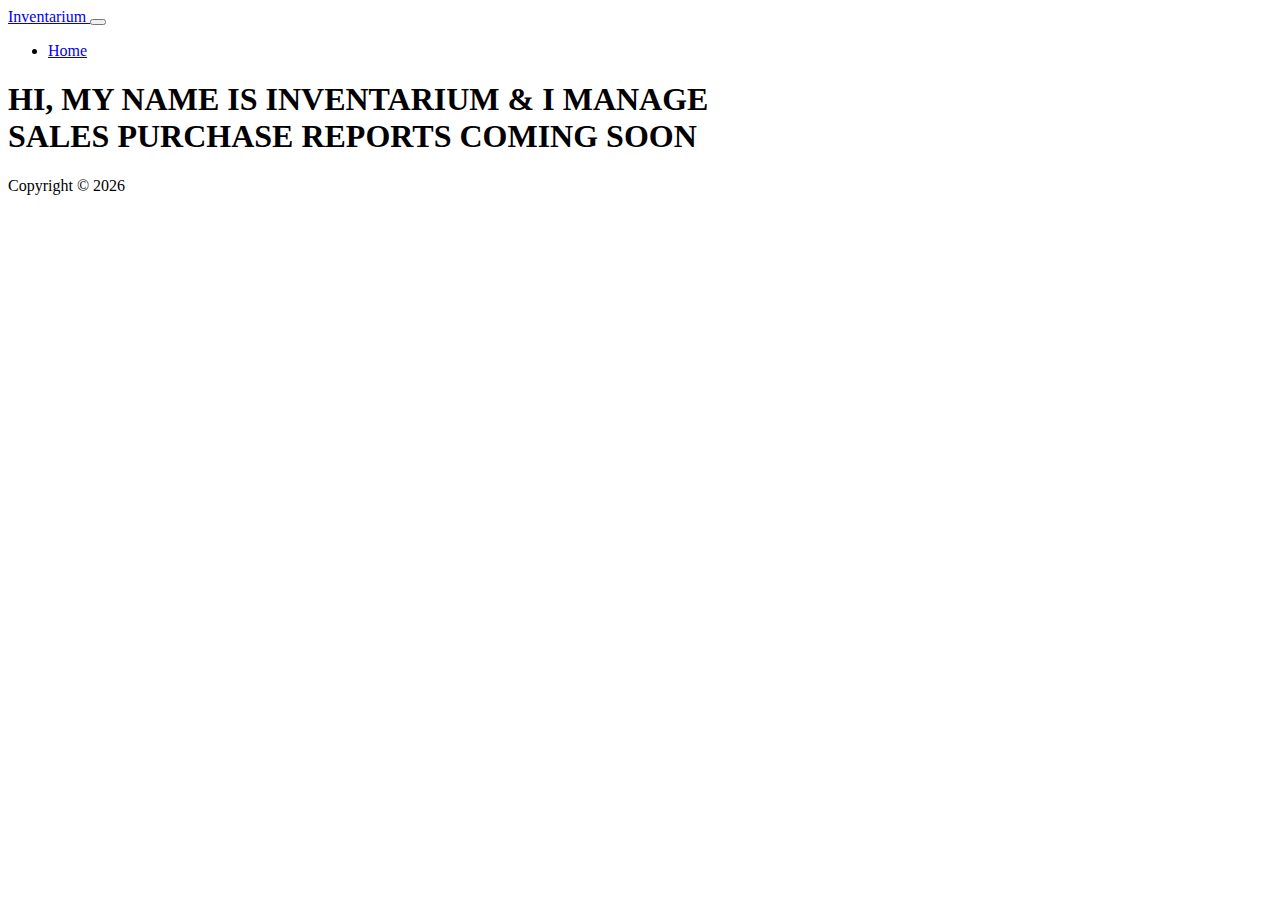
==== index.html @ c26bab11 "Change URL" ====
<!DOCTYPE html>
<html class="no-js" lang="en-us">
<head>
    <!-- Basic Page Needs -->
    <meta charset="utf-8">
    <meta http-equiv="Content-Type" content="text/html; charset=utf-8">
    <meta name="description" content="">
    <meta name="keywords" content="">
    <meta name="author" content="">
    <meta name="generator" content="Hugo 0.51" />
    
    <!-- Mobile Specific Metas -->
    <meta name="format-detection" content="telephone=no">
    <meta name="viewport" content="width=device-width, initial-scale=1">
    <title>Inventarium</title>
    <link rel="icon" href="http://inventarium.in/images/favicon.ico">

    <!-- Twitter Bootstrs CSS -->
    <link rel="stylesheet" href="http://inventarium.in/plugins/bootstrap/bootstrap.min.css">
    <!-- Ionicons Fonts Css -->
    <link rel="stylesheet" href="http://inventarium.in/plugins/ionicons/ionicons.min.css">
    <!-- animate css -->
    <link rel="stylesheet" href="http://inventarium.in/plugins/animate-css/animate.css">
    <!-- Hero area slider css-->
    <link rel="stylesheet" href="http://inventarium.in/plugins/slider/slider.css">
    <!-- owl craousel css -->
    <link rel="stylesheet" href="http://inventarium.in/plugins/owl-carousel/owl.carousel.css">
    <link rel="stylesheet" href="http://inventarium.in/plugins/owl-carousel/owl.theme.css">
    <!-- Fancybox -->
    <link rel="stylesheet" href="http://inventarium.in/plugins/fancybox/jquery.fancybox.min.css">
    <!-- hover -->
    <link rel="stylesheet" href="http://inventarium.in/plugins/hover/hover-min.css">
    <!-- template main css file -->
    <link rel="stylesheet" href="http://inventarium.in/css/style.css">
</head>

<body>

<section class="top-bar animated-header">
    <div class="container">
        <div class="row">
            <div class="col-lg-12">
                <nav class="navbar navbar-expand-lg navbar-light bg-light">
                    <a class="navbar-brand" href="http://inventarium.in/">
                    
                        Inventarium
                    
                    </a>
                    <button class="navbar-toggler" type="button" data-toggle="collapse" data-target="#navbarSupportedContent" aria-controls="navbarSupportedContent"
                        aria-expanded="false" aria-label="Toggle navigation">
                        <span class="navbar-toggler-icon"></span>
                    </button>

                    <div class="collapse navbar-collapse" id="navbarSupportedContent">
                        <ul class="navbar-nav ml-auto">
                            <li class="nav-item">
                                <a class="nav-link" href="http://inventarium.in/">Home</a>
                            </li>
                            
                    </div>
                </nav>
            </div>
        </div>
    </div>
</section>


<!-- Slider Section Start -->
<section id="hero-area" style='background-image: url("http://inventarium.in/images/slider2.svg");'>
    <div class="container">
        <div class="row">
            <div class="col-md-12 text-center">
                <div class="block wow fadeInUp" data-wow-delay=".3s">
                    <!-- Slider -->
                    <section class="cd-intro">
                        <h1 class="wow fadeInUp animated cd-headline slide" data-wow-delay=".4s">
                            <span>HI, MY NAME IS INVENTARIUM & I MANAGE</span>
                            <br>
                            <span class="cd-words-wrapper">
                                
                                    
                                    <b class="is-visible">SALES</b>
                                    
                                
                                    
                                    <b>PURCHASE</b>
                                    
                                
                                    
                                    <b>REPORTS</b>
                                    
                                
                                    
                                    <b>COMING SOON</b>
                                    
                                
                            </span>
                        </h1>
                    </section>
                    
                    
                </div>
            </div>
        </div>
    </div>
</section>
<!-- Slider Section End -->










<!-- Footer Section Start -->
<footer id="footer">
    <div class="container">
        <div class="row content-justify-between">
            <div class="col-md-8 col-12 text-center text-lg-left text-md-left">
                <p class="copyright">Copyright  &copy;
                    <span>
                    
                        <script>document.write(new Date().getFullYear())</script>
                    </span>
                </p>
                <p class="copyright">
                    
                </p>
            </div>
            <div class="col-md-4 col-12">
                <!-- Social Media -->
                <ul class="social text-center text-md-right text-lg-right">
                
                </ul>
            </div>
        </div>
    </div>
</footer>
<!-- footer section end -->

<!-- jquery -->
<script src="http://inventarium.in/plugins/jQurey/jquery.min.js"></script>
<!-- Form Validation -->
<script src="http://inventarium.in/plugins/form-validation/jquery.form.js"></script>
<script src="http://inventarium.in/plugins/form-validation/jquery.validate.min.js"></script>
<!-- owl carouserl js -->
<script src="http://inventarium.in/plugins/owl-carousel/owl.carousel.min.js"></script>
<!-- bootstrap js -->
<script src="http://inventarium.in/plugins/bootstrap/bootstrap.min.js"></script>
<!-- wow js -->
<script src="http://inventarium.in/plugins/wow-js/wow.min.js"></script>
<!-- slider js -->
<script src="http://inventarium.in/plugins/slider/slider.js"></script>
<!-- Fancybox -->
<script src="http://inventarium.in/plugins/fancybox/jquery.fancybox.min.js"></script>
<!-- template main js -->
<script src="http://inventarium.in/js/main.js"></script>
</body>

</html>
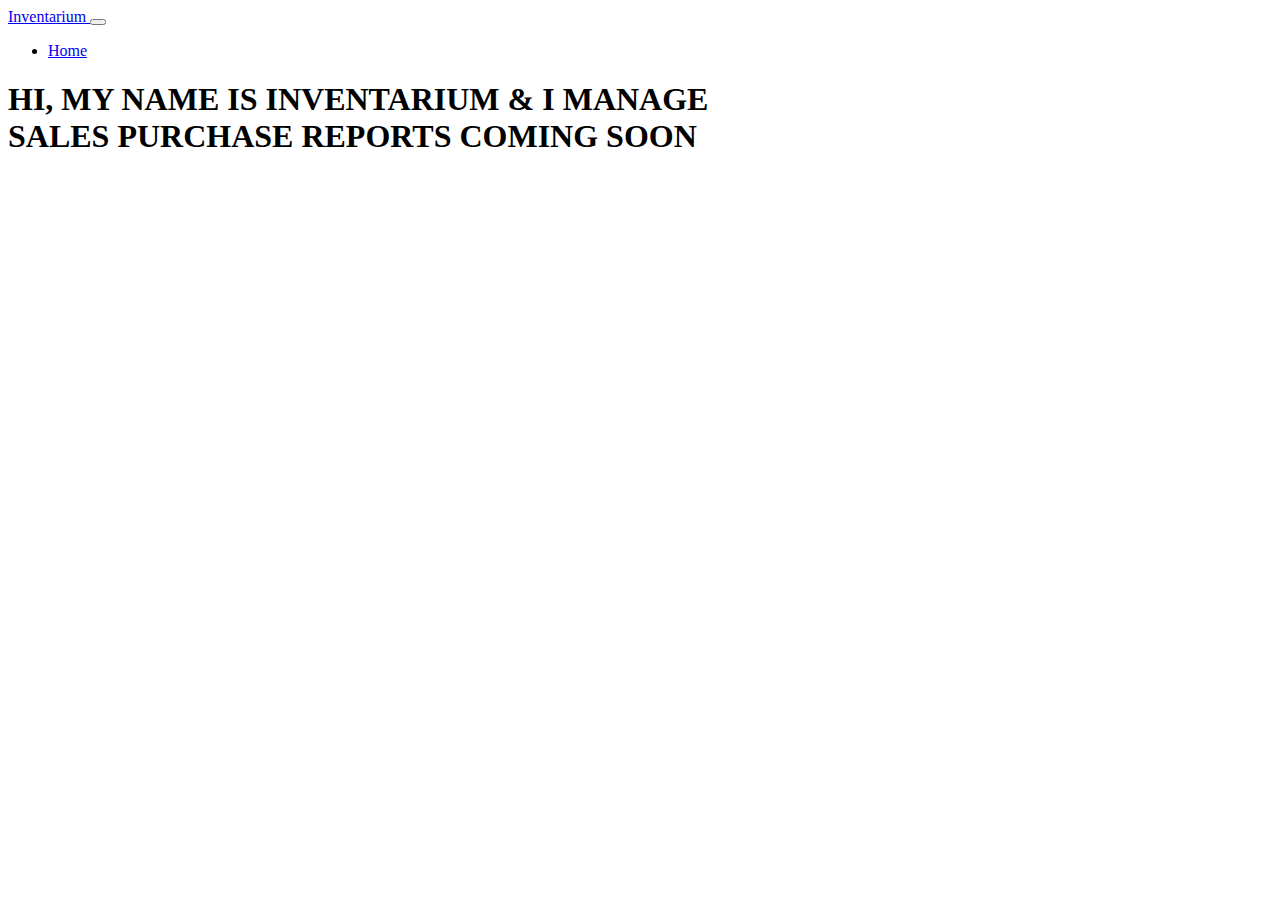
==== commit b83f0686: "Remove footer" ====
--- a/index.html
+++ b/index.html
@@ -115,50 +115,4 @@
 
 
 
-<!-- Footer Section Start -->
-<footer id="footer">
-    <div class="container">
-        <div class="row content-justify-between">
-            <div class="col-md-8 col-12 text-center text-lg-left text-md-left">
-                <p class="copyright">Copyright  &copy;
-                    <span>
-                    
-                        <script>document.write(new Date().getFullYear())</script>
-                    </span>
-                </p>
-                <p class="copyright">
-                    
-                </p>
-            </div>
-            <div class="col-md-4 col-12">
-                <!-- Social Media -->
-                <ul class="social text-center text-md-right text-lg-right">
-                
-                </ul>
-            </div>
-        </div>
-    </div>
-</footer>
-<!-- footer section end -->
 
-<!-- jquery -->
-<script src="http://inventarium.in/plugins/jQurey/jquery.min.js"></script>
-<!-- Form Validation -->
-<script src="http://inventarium.in/plugins/form-validation/jquery.form.js"></script>
-<script src="http://inventarium.in/plugins/form-validation/jquery.validate.min.js"></script>
-<!-- owl carouserl js -->
-<script src="http://inventarium.in/plugins/owl-carousel/owl.carousel.min.js"></script>
-<!-- bootstrap js -->
-<script src="http://inventarium.in/plugins/bootstrap/bootstrap.min.js"></script>
-<!-- wow js -->
-<script src="http://inventarium.in/plugins/wow-js/wow.min.js"></script>
-<!-- slider js -->
-<script src="http://inventarium.in/plugins/slider/slider.js"></script>
-<!-- Fancybox -->
-<script src="http://inventarium.in/plugins/fancybox/jquery.fancybox.min.js"></script>
-<!-- template main js -->
-<script src="http://inventarium.in/js/main.js"></script>
-</body>
-
-</html>
-
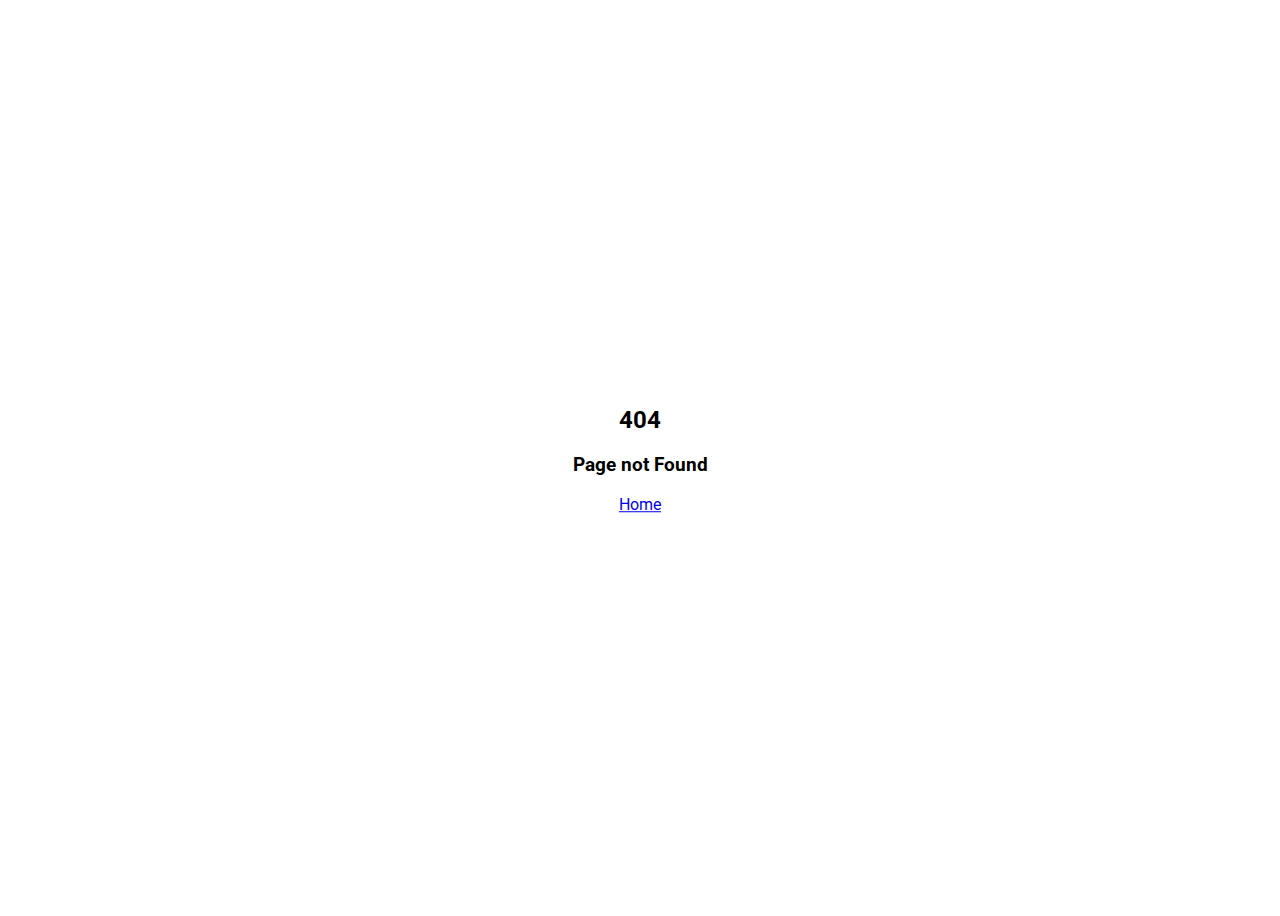
==== commit bf140194: "Add inventerium app" ====
--- a/index.html
+++ b/index.html
@@ -1,118 +1 @@
-<!DOCTYPE html>
-<html class="no-js" lang="en-us">
-<head>
-    <!-- Basic Page Needs -->
-    <meta charset="utf-8">
-    <meta http-equiv="Content-Type" content="text/html; charset=utf-8">
-    <meta name="description" content="">
-    <meta name="keywords" content="">
-    <meta name="author" content="">
-    <meta name="generator" content="Hugo 0.51" />
-    
-    <!-- Mobile Specific Metas -->
-    <meta name="format-detection" content="telephone=no">
-    <meta name="viewport" content="width=device-width, initial-scale=1">
-    <title>Inventarium</title>
-    <link rel="icon" href="http://inventarium.in/images/favicon.ico">
-
-    <!-- Twitter Bootstrs CSS -->
-    <link rel="stylesheet" href="http://inventarium.in/plugins/bootstrap/bootstrap.min.css">
-    <!-- Ionicons Fonts Css -->
-    <link rel="stylesheet" href="http://inventarium.in/plugins/ionicons/ionicons.min.css">
-    <!-- animate css -->
-    <link rel="stylesheet" href="http://inventarium.in/plugins/animate-css/animate.css">
-    <!-- Hero area slider css-->
-    <link rel="stylesheet" href="http://inventarium.in/plugins/slider/slider.css">
-    <!-- owl craousel css -->
-    <link rel="stylesheet" href="http://inventarium.in/plugins/owl-carousel/owl.carousel.css">
-    <link rel="stylesheet" href="http://inventarium.in/plugins/owl-carousel/owl.theme.css">
-    <!-- Fancybox -->
-    <link rel="stylesheet" href="http://inventarium.in/plugins/fancybox/jquery.fancybox.min.css">
-    <!-- hover -->
-    <link rel="stylesheet" href="http://inventarium.in/plugins/hover/hover-min.css">
-    <!-- template main css file -->
-    <link rel="stylesheet" href="http://inventarium.in/css/style.css">
-</head>
-
-<body>
-
-<section class="top-bar animated-header">
-    <div class="container">
-        <div class="row">
-            <div class="col-lg-12">
-                <nav class="navbar navbar-expand-lg navbar-light bg-light">
-                    <a class="navbar-brand" href="http://inventarium.in/">
-                    
-                        Inventarium
-                    
-                    </a>
-                    <button class="navbar-toggler" type="button" data-toggle="collapse" data-target="#navbarSupportedContent" aria-controls="navbarSupportedContent"
-                        aria-expanded="false" aria-label="Toggle navigation">
-                        <span class="navbar-toggler-icon"></span>
-                    </button>
-
-                    <div class="collapse navbar-collapse" id="navbarSupportedContent">
-                        <ul class="navbar-nav ml-auto">
-                            <li class="nav-item">
-                                <a class="nav-link" href="http://inventarium.in/">Home</a>
-                            </li>
-                            
-                    </div>
-                </nav>
-            </div>
-        </div>
-    </div>
-</section>
-
-
-<!-- Slider Section Start -->
-<section id="hero-area" style='background-image: url("http://inventarium.in/images/slider2.svg");'>
-    <div class="container">
-        <div class="row">
-            <div class="col-md-12 text-center">
-                <div class="block wow fadeInUp" data-wow-delay=".3s">
-                    <!-- Slider -->
-                    <section class="cd-intro">
-                        <h1 class="wow fadeInUp animated cd-headline slide" data-wow-delay=".4s">
-                            <span>HI, MY NAME IS INVENTARIUM & I MANAGE</span>
-                            <br>
-                            <span class="cd-words-wrapper">
-                                
-                                    
-                                    <b class="is-visible">SALES</b>
-                                    
-                                
-                                    
-                                    <b>PURCHASE</b>
-                                    
-                                
-                                    
-                                    <b>REPORTS</b>
-                                    
-                                
-                                    
-                                    <b>COMING SOON</b>
-                                    
-                                
-                            </span>
-                        </h1>
-                    </section>
-                    
-                    
-                </div>
-            </div>
-        </div>
-    </div>
-</section>
-<!-- Slider Section End -->
-
-
-
-
-
-
-
-
-
-
-
+<!DOCTYPE html><html lang=en><head><meta charset=utf-8><meta http-equiv=X-UA-Compatible content="IE=edge"><meta name=viewport content="width=device-width,initial-scale=1"><title>Inventarium</title><link rel=stylesheet href="https://fonts.googleapis.com/css?family=Roboto:regular,bold,italic,thin,light,bolditalic,black,medium&amp;lang=en"><link rel=icon type=image/png sizes=32x32 href=/static/images/icons/favicon-32x32.png><link rel=icon type=image/png sizes=16x16 href=/static/images/icons/favicon-16x16.png><!--[if IE]><link rel="shortcut icon" href="/static/images/icons/favicon.ico"><![endif]--><link rel=manifest href=/static/manifest.json><meta name=theme-color content=#4DBA87><meta name=apple-mobile-web-app-capable content=yes><meta name=apple-mobile-web-app-status-bar-style content=black><meta name=apple-mobile-web-app-title content=inventarium_pwa><link rel=apple-touch-icon href=/static/images/icons/apple-touch-icon-152x152.png><link rel=mask-icon href=/static/images/icons/safari-pinned-tab.svg color=#4DBA87><meta name=msapplication-TileImage content=/static/images/icons/msapplication-icon-144x144.png><meta name=msapplication-TileColor content=#000000><link rel=prefetch href=/static/js/0.0d0e8e2c3daa26bf9fd7.js as=script><link rel=prefetch href=/static/js/1.cfe0f263238268c0f660.js as=script><link rel=prefetch href=/static/js/2.34415c54b718428e3a88.js as=script><link rel=prefetch href=/static/js/3.2d752bd4ff325dcc8f01.js as=script><link rel=prefetch href=/static/js/4.3007f5a91def0b984e72.js as=script><link rel=prefetch href=/static/js/5.14d5452587af647b69e3.js as=script><link rel=prefetch href=/static/js/6.96a37942124b22dd0076.js as=script><link rel=prefetch href=/static/js/7.9d787256bc80972e143b.js as=script><link rel=prefetch href=/static/js/8.ff30ec3164e853c575d0.js as=script><link rel=prefetch href=/static/js/9.4d63c36631604e9f984f.js as=script><link rel=prefetch href=/static/js/10.7b74b5baabb285d8a206.js as=script><link rel=prefetch href=/static/js/11.e57ee68c25399bc5d6ea.js as=script><link rel=prefetch href=/static/js/12.cec91cacc9b899b41134.js as=script><link rel=prefetch href=/static/js/13.802010b60ff32d4969dc.js as=script><link rel=prefetch href=/static/js/14.cef89ae310246694ca9b.js as=script><link rel=prefetch href=/static/js/15.bd7c3b25566120e5e537.js as=script><link rel=prefetch href=/static/js/16.3cfd18f71b824a68fd7b.js as=script><link rel=prefetch href=/static/js/17.a2c9a5b7fbc28ab9ce15.js as=script><link rel=prefetch href=/static/js/18.ce736af1bfcc9bc4feef.js as=script><link rel=prefetch href=/static/js/19.1593a6ef86f7d7486cd1.js as=script><link rel=prefetch href=/static/js/20.0c0036fcdc357cda4ab2.js as=script><link rel=prefetch href=/static/js/21.5d329b10cbbf91ec9043.js as=script><link rel=prefetch href=/static/js/22.44f652e6419e31d61562.js as=script><link rel=prefetch href=/static/js/23.72c5680b0df5d978c3b8.js as=script><link rel=prefetch href=/static/js/24.926f8c60904a0d0a8aa1.js as=script><link rel=prefetch href=/static/js/25.3d18baf4c9b0711411af.js as=script><link rel=prefetch href=/static/js/26.312bcfd2f20592eb59e9.js as=script><link rel=prefetch href=/static/js/27.cd7f9fe5ee2597401dc6.js as=script><link rel=prefetch href=/static/js/28.f9fb47555e6ce1ab7a79.js as=script><link rel=prefetch href=/static/js/29.2592a0afb7e2b58276e3.js as=script><link rel=prefetch href=/static/js/30.2b607a649683969f58fb.js as=script><link rel=prefetch href=/static/js/31.736ef513143ee561bc6b.js as=script><link rel=prefetch href=/static/js/32.58ef8b77f741cc9d5972.js as=script><link rel=prefetch href=/static/js/33.2101ce50e7623d764d14.js as=script><link rel=prefetch href=/static/js/34.c58eec08894124fc19a8.js as=script><link rel=prefetch href=/static/js/35.8e6db5171aa826a1894c.js as=script><link rel=prefetch href=/static/js/36.262fa62ba7c0fdb3581d.js as=script><link rel=prefetch href=/static/js/37.0aec353ae55a973597df.js as=script><link rel=prefetch href=/static/js/38.1bf572cc3d817ae2bfe7.js as=script><link rel=prefetch href=/static/js/39.d198313e32790f869f2b.js as=script><link rel=prefetch href=/static/js/40.a3e3c72c2c97b96c4043.js as=script><link rel=preload href=/static/js/vendor.c47e98d4373fe5727571.js as=script><link rel=preload href=/static/js/app.6f97cdd65758b35981e6.js as=script><link rel=preload href=/static/css/app.d7535199e72bf20dc700c8b698ac28f9.css as=style><link rel=prefetch href=/static/js/43.f74bb535837c17e16dff.js as=script><link rel=prefetch href=/static/js/44.97709d178a4373a03922.js as=script><link rel=prefetch href=/static/js/45.915a8521517860447fd6.js as=script><link rel=prefetch href=/static/js/46.26f1a08987eca0507f98.js as=script><link rel=prefetch href=/static/js/47.b580078bf417967b2787.js as=script><link rel=prefetch href=/static/js/48.ec91a88c9f812c4819e2.js as=script><link rel=prefetch href=/static/js/49.06649ff9a8f62c8efd66.js as=script><link rel=prefetch href=/static/js/50.9b49ffe0f6cad9d22f8a.js as=script><link rel=prefetch href=/static/js/51.d47b93264f20523a51de.js as=script><link rel=prefetch href=/static/js/52.aefd64df22edaf675ee2.js as=script><link rel=prefetch href=/static/js/53.9376b852c55a3e48cae5.js as=script><link rel=prefetch href=/static/js/54.f0489b71f288b914c524.js as=script><link rel=prefetch href=/static/js/55.0263e9469fe4aab32495.js as=script><link rel=preload href=/static/js/manifest.34a2074157b383aae3fd.js as=script><link href=/static/css/app.d7535199e72bf20dc700c8b698ac28f9.css rel=stylesheet></head><body><noscript>This is your fallback content in case JavaScript fails to load.</noscript><div id=app></div><script>!function(){"use strict";var o=Boolean("localhost"===window.location.hostname||"[::1]"===window.location.hostname||window.location.hostname.match(/^127(?:\.(?:25[0-5]|2[0-4][0-9]|[01]?[0-9][0-9]?)){3}$/));window.addEventListener("load",function(){"serviceWorker"in navigator&&("https:"===window.location.protocol||o)&&navigator.serviceWorker.register("service-worker.js").then(function(o){o.onupdatefound=function(){if(navigator.serviceWorker.controller){var n=o.installing;n.onstatechange=function(){switch(n.state){case"installed":break;case"redundant":throw new Error("The installing service worker became redundant.")}}}}}).catch(function(o){console.error("Error during service worker registration:",o)})})}();</script><script type=text/javascript src=/static/js/manifest.34a2074157b383aae3fd.js></script><script type=text/javascript src=/static/js/vendor.c47e98d4373fe5727571.js></script><script type=text/javascript src=/static/js/app.6f97cdd65758b35981e6.js></script></body><script src=/static/js/pace.min.js></script></html>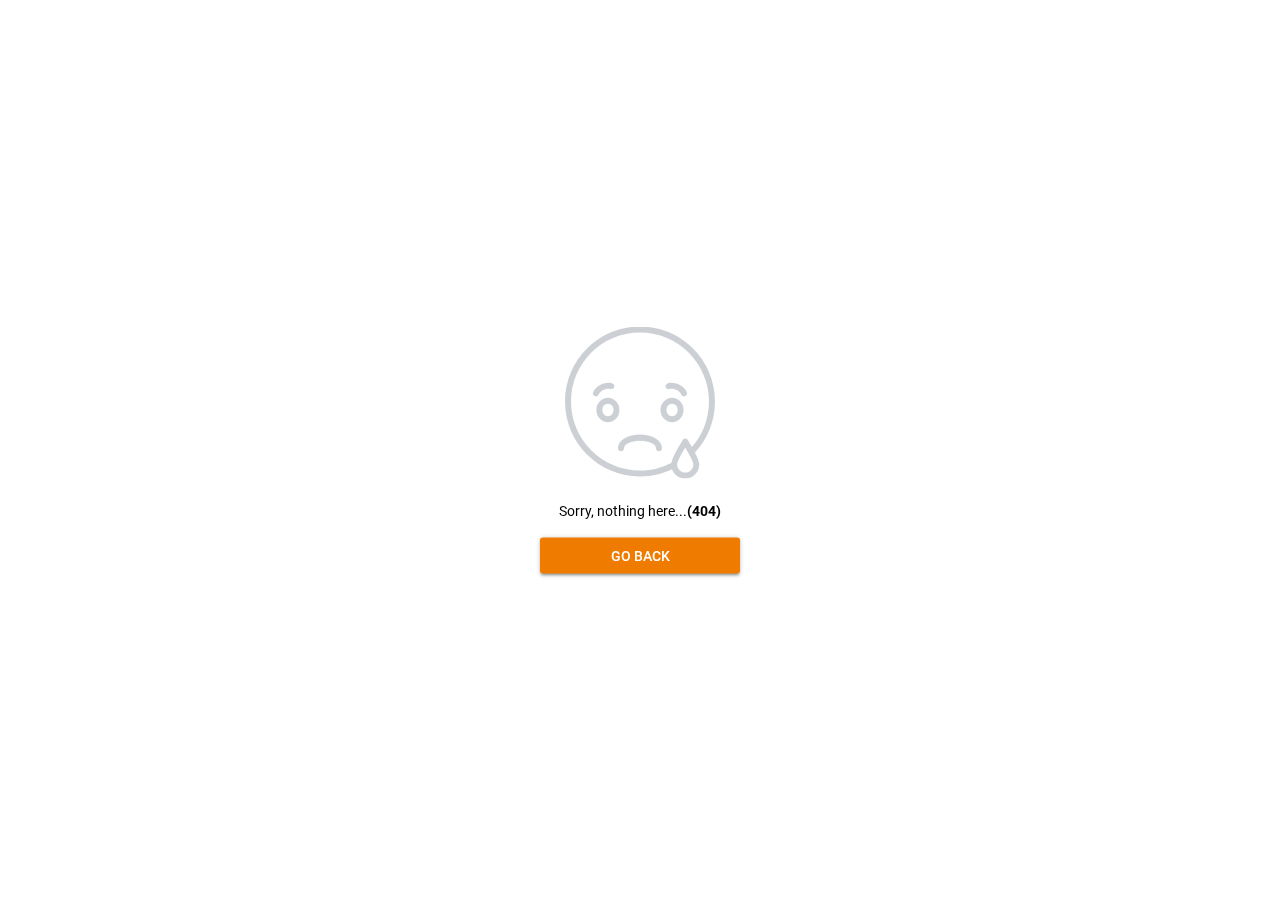
==== commit faac7fec: "Add agastya app" ====
--- a/index.html
+++ b/index.html
@@ -1 +1 @@
-<!DOCTYPE html><html lang=en><head><meta charset=utf-8><meta http-equiv=X-UA-Compatible content="IE=edge"><meta name=viewport content="width=device-width,initial-scale=1"><title>Inventarium</title><link rel=stylesheet href="https://fonts.googleapis.com/css?family=Roboto:regular,bold,italic,thin,light,bolditalic,black,medium&amp;lang=en"><link rel=icon type=image/png sizes=32x32 href=/static/images/icons/favicon-32x32.png><link rel=icon type=image/png sizes=16x16 href=/static/images/icons/favicon-16x16.png><!--[if IE]><link rel="shortcut icon" href="/static/images/icons/favicon.ico"><![endif]--><link rel=manifest href=/static/manifest.json><meta name=theme-color content=#4DBA87><meta name=apple-mobile-web-app-capable content=yes><meta name=apple-mobile-web-app-status-bar-style content=black><meta name=apple-mobile-web-app-title content=inventarium_pwa><link rel=apple-touch-icon href=/static/images/icons/apple-touch-icon-152x152.png><link rel=mask-icon href=/static/images/icons/safari-pinned-tab.svg color=#4DBA87><meta name=msapplication-TileImage content=/static/images/icons/msapplication-icon-144x144.png><meta name=msapplication-TileColor content=#000000><link rel=prefetch href=/static/js/0.0d0e8e2c3daa26bf9fd7.js as=script><link rel=prefetch href=/static/js/1.cfe0f263238268c0f660.js as=script><link rel=prefetch href=/static/js/2.34415c54b718428e3a88.js as=script><link rel=prefetch href=/static/js/3.2d752bd4ff325dcc8f01.js as=script><link rel=prefetch href=/static/js/4.3007f5a91def0b984e72.js as=script><link rel=prefetch href=/static/js/5.14d5452587af647b69e3.js as=script><link rel=prefetch href=/static/js/6.96a37942124b22dd0076.js as=script><link rel=prefetch href=/static/js/7.9d787256bc80972e143b.js as=script><link rel=prefetch href=/static/js/8.ff30ec3164e853c575d0.js as=script><link rel=prefetch href=/static/js/9.4d63c36631604e9f984f.js as=script><link rel=prefetch href=/static/js/10.7b74b5baabb285d8a206.js as=script><link rel=prefetch href=/static/js/11.e57ee68c25399bc5d6ea.js as=script><link rel=prefetch href=/static/js/12.cec91cacc9b899b41134.js as=script><link rel=prefetch href=/static/js/13.802010b60ff32d4969dc.js as=script><link rel=prefetch href=/static/js/14.cef89ae310246694ca9b.js as=script><link rel=prefetch href=/static/js/15.bd7c3b25566120e5e537.js as=script><link rel=prefetch href=/static/js/16.3cfd18f71b824a68fd7b.js as=script><link rel=prefetch href=/static/js/17.a2c9a5b7fbc28ab9ce15.js as=script><link rel=prefetch href=/static/js/18.ce736af1bfcc9bc4feef.js as=script><link rel=prefetch href=/static/js/19.1593a6ef86f7d7486cd1.js as=script><link rel=prefetch href=/static/js/20.0c0036fcdc357cda4ab2.js as=script><link rel=prefetch href=/static/js/21.5d329b10cbbf91ec9043.js as=script><link rel=prefetch href=/static/js/22.44f652e6419e31d61562.js as=script><link rel=prefetch href=/static/js/23.72c5680b0df5d978c3b8.js as=script><link rel=prefetch href=/static/js/24.926f8c60904a0d0a8aa1.js as=script><link rel=prefetch href=/static/js/25.3d18baf4c9b0711411af.js as=script><link rel=prefetch href=/static/js/26.312bcfd2f20592eb59e9.js as=script><link rel=prefetch href=/static/js/27.cd7f9fe5ee2597401dc6.js as=script><link rel=prefetch href=/static/js/28.f9fb47555e6ce1ab7a79.js as=script><link rel=prefetch href=/static/js/29.2592a0afb7e2b58276e3.js as=script><link rel=prefetch href=/static/js/30.2b607a649683969f58fb.js as=script><link rel=prefetch href=/static/js/31.736ef513143ee561bc6b.js as=script><link rel=prefetch href=/static/js/32.58ef8b77f741cc9d5972.js as=script><link rel=prefetch href=/static/js/33.2101ce50e7623d764d14.js as=script><link rel=prefetch href=/static/js/34.c58eec08894124fc19a8.js as=script><link rel=prefetch href=/static/js/35.8e6db5171aa826a1894c.js as=script><link rel=prefetch href=/static/js/36.262fa62ba7c0fdb3581d.js as=script><link rel=prefetch href=/static/js/37.0aec353ae55a973597df.js as=script><link rel=prefetch href=/static/js/38.1bf572cc3d817ae2bfe7.js as=script><link rel=prefetch href=/static/js/39.d198313e32790f869f2b.js as=script><link rel=prefetch href=/static/js/40.a3e3c72c2c97b96c4043.js as=script><link rel=preload href=/static/js/vendor.c47e98d4373fe5727571.js as=script><link rel=preload href=/static/js/app.6f97cdd65758b35981e6.js as=script><link rel=preload href=/static/css/app.d7535199e72bf20dc700c8b698ac28f9.css as=style><link rel=prefetch href=/static/js/43.f74bb535837c17e16dff.js as=script><link rel=prefetch href=/static/js/44.97709d178a4373a03922.js as=script><link rel=prefetch href=/static/js/45.915a8521517860447fd6.js as=script><link rel=prefetch href=/static/js/46.26f1a08987eca0507f98.js as=script><link rel=prefetch href=/static/js/47.b580078bf417967b2787.js as=script><link rel=prefetch href=/static/js/48.ec91a88c9f812c4819e2.js as=script><link rel=prefetch href=/static/js/49.06649ff9a8f62c8efd66.js as=script><link rel=prefetch href=/static/js/50.9b49ffe0f6cad9d22f8a.js as=script><link rel=prefetch href=/static/js/51.d47b93264f20523a51de.js as=script><link rel=prefetch href=/static/js/52.aefd64df22edaf675ee2.js as=script><link rel=prefetch href=/static/js/53.9376b852c55a3e48cae5.js as=script><link rel=prefetch href=/static/js/54.f0489b71f288b914c524.js as=script><link rel=prefetch href=/static/js/55.0263e9469fe4aab32495.js as=script><link rel=preload href=/static/js/manifest.34a2074157b383aae3fd.js as=script><link href=/static/css/app.d7535199e72bf20dc700c8b698ac28f9.css rel=stylesheet></head><body><noscript>This is your fallback content in case JavaScript fails to load.</noscript><div id=app></div><script>!function(){"use strict";var o=Boolean("localhost"===window.location.hostname||"[::1]"===window.location.hostname||window.location.hostname.match(/^127(?:\.(?:25[0-5]|2[0-4][0-9]|[01]?[0-9][0-9]?)){3}$/));window.addEventListener("load",function(){"serviceWorker"in navigator&&("https:"===window.location.protocol||o)&&navigator.serviceWorker.register("service-worker.js").then(function(o){o.onupdatefound=function(){if(navigator.serviceWorker.controller){var n=o.installing;n.onstatechange=function(){switch(n.state){case"installed":break;case"redundant":throw new Error("The installing service worker became redundant.")}}}}}).catch(function(o){console.error("Error during service worker registration:",o)})})}();</script><script type=text/javascript src=/static/js/manifest.34a2074157b383aae3fd.js></script><script type=text/javascript src=/static/js/vendor.c47e98d4373fe5727571.js></script><script type=text/javascript src=/static/js/app.6f97cdd65758b35981e6.js></script></body><script src=/static/js/pace.min.js></script></html>+<!DOCTYPE html><html><head><title>Augustya Foundation</title><meta charset=utf-8><meta name=description content="Agastya Foundation | Empowering and Nurturing society"><meta name=format-detection content="telephone=no"><meta name=msapplication-tap-highlight content=no><meta name=viewport content="user-scalable=no,initial-scale=1,maximum-scale=1,minimum-scale=1,width=device-width"><meta property=og:image content=/og-image.jpg><meta property=og:image:width content=100><meta property=og:image:height content=52><meta property=og:title content="Agastya Foundation"><meta property=og:description content="Empowering and Nurturing society"><meta property=og:url content=agastyafoundation.org><link rel=icon href=statics/logo.png type=image/x-icon><link rel=icon type=image/png sizes=32x32 href=statics/icons/favicon-32x32.png><link rel=icon type=image/png sizes=16x16 href=statics/icons/favicon-16x16.png><link href=/css/43de0af4.50cca17b.css rel=prefetch><link href=/css/4d7d60aa.09c96978.css rel=prefetch><link href=/css/aa9ce418.bf03cda5.css rel=prefetch><link href=/js/2d0ac61a.4cdf1179.js rel=prefetch><link href=/js/43de0af4.9e806883.js rel=prefetch><link href=/js/45917f3e.3801e286.js rel=prefetch><link href=/js/4b47640d.ac0bfcc7.js rel=prefetch><link href=/js/4d7d60aa.c7916d90.js rel=prefetch><link href=/js/6dcf93b7.69b8d952.js rel=prefetch><link href=/js/aa9ce418.36c061dd.js rel=prefetch><link href=/css/app.2c48613e.css rel=preload as=style><link href=/js/app.65ec4057.js rel=preload as=script><link href=/js/vendor.f05f2feb.js rel=preload as=script><link href=/css/app.2c48613e.css rel=stylesheet><base href=/ ><link rel=manifest href=manifest.json><meta name=theme-color content=#027be3><meta name=apple-mobile-web-app-capable content=yes><meta name=apple-mobile-web-app-status-bar-style content=default><meta name=apple-mobile-web-app-title content="Agastya Foundation"><link rel=apple-touch-icon href=statics/icons/apple-icon-120x120.png><link rel=apple-touch-icon sizes=180x180 href=statics/icons/apple-icon-180x180.png><link rel=apple-touch-icon sizes=152x152 href=statics/icons/apple-icon-152x152.png><link rel=apple-touch-icon sizes=167x167 href=statics/icons/apple-icon-167x167.png><link rel=mask-icon href=statics/icons/safari-pinned-tab.svg color=#027be3><meta name=msapplication-TileImage content=statics/icons/ms-icon-144x144.png><meta name=msapplication-TileColor content=#000000></head><body><div id=q-app></div><script type=text/javascript src=/js/app.65ec4057.js></script><script type=text/javascript src=/js/vendor.f05f2feb.js></script></body></html>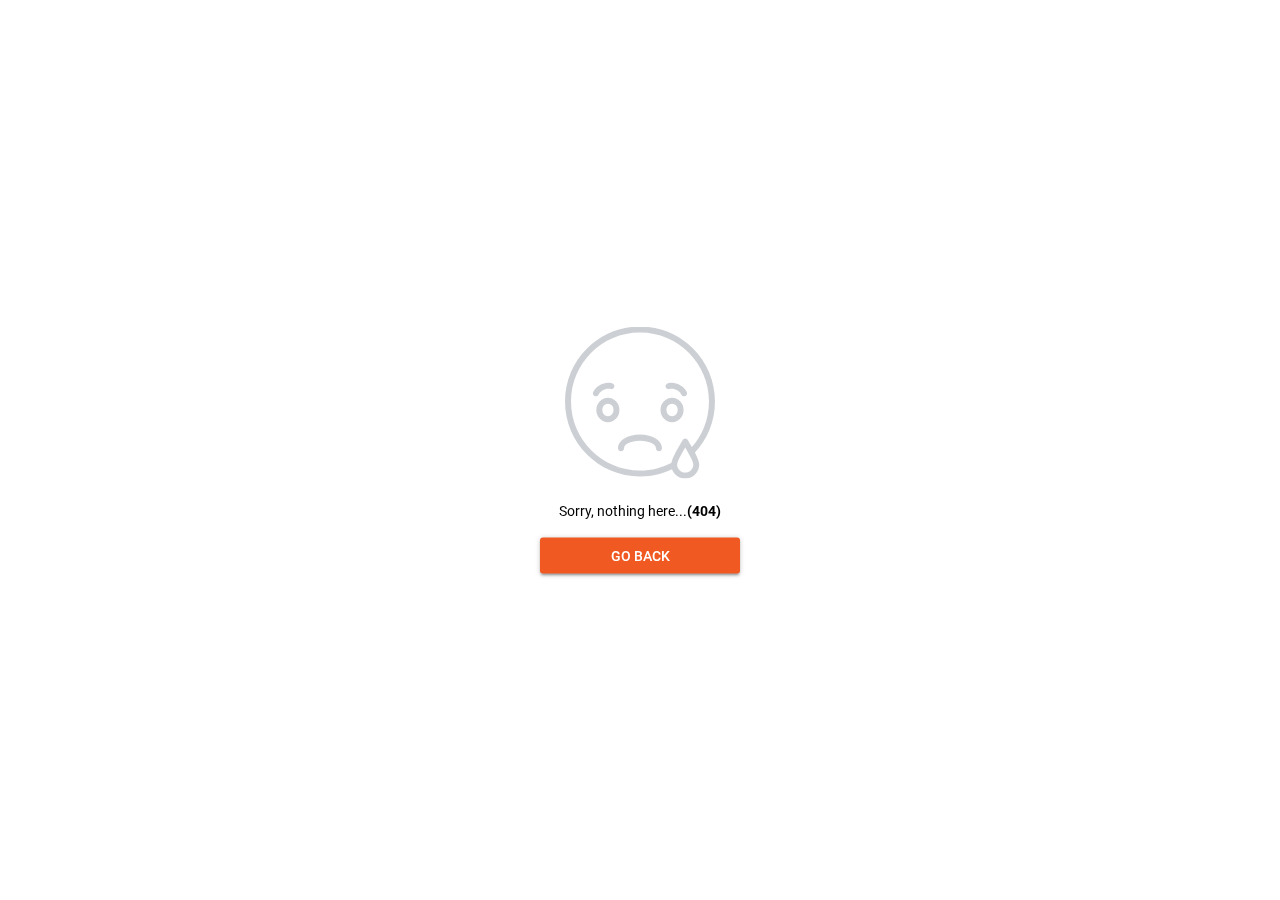
==== commit 1c95ad80: "Version 1.0.0" ====
--- a/index.html
+++ b/index.html
@@ -1 +1 @@
-<!DOCTYPE html><html><head><title>Augustya Foundation</title><meta charset=utf-8><meta name=description content="Agastya Foundation | Empowering and Nurturing society"><meta name=format-detection content="telephone=no"><meta name=msapplication-tap-highlight content=no><meta name=viewport content="user-scalable=no,initial-scale=1,maximum-scale=1,minimum-scale=1,width=device-width"><meta property=og:image content=/og-image.jpg><meta property=og:image:width content=100><meta property=og:image:height content=52><meta property=og:title content="Agastya Foundation"><meta property=og:description content="Empowering and Nurturing society"><meta property=og:url content=agastyafoundation.org><link rel=icon href=statics/logo.png type=image/x-icon><link rel=icon type=image/png sizes=32x32 href=statics/icons/favicon-32x32.png><link rel=icon type=image/png sizes=16x16 href=statics/icons/favicon-16x16.png><link href=/css/43de0af4.50cca17b.css rel=prefetch><link href=/css/4d7d60aa.09c96978.css rel=prefetch><link href=/css/aa9ce418.bf03cda5.css rel=prefetch><link href=/js/2d0ac61a.4cdf1179.js rel=prefetch><link href=/js/43de0af4.9e806883.js rel=prefetch><link href=/js/45917f3e.3801e286.js rel=prefetch><link href=/js/4b47640d.ac0bfcc7.js rel=prefetch><link href=/js/4d7d60aa.c7916d90.js rel=prefetch><link href=/js/6dcf93b7.69b8d952.js rel=prefetch><link href=/js/aa9ce418.36c061dd.js rel=prefetch><link href=/css/app.2c48613e.css rel=preload as=style><link href=/js/app.65ec4057.js rel=preload as=script><link href=/js/vendor.f05f2feb.js rel=preload as=script><link href=/css/app.2c48613e.css rel=stylesheet><base href=/ ><link rel=manifest href=manifest.json><meta name=theme-color content=#027be3><meta name=apple-mobile-web-app-capable content=yes><meta name=apple-mobile-web-app-status-bar-style content=default><meta name=apple-mobile-web-app-title content="Agastya Foundation"><link rel=apple-touch-icon href=statics/icons/apple-icon-120x120.png><link rel=apple-touch-icon sizes=180x180 href=statics/icons/apple-icon-180x180.png><link rel=apple-touch-icon sizes=152x152 href=statics/icons/apple-icon-152x152.png><link rel=apple-touch-icon sizes=167x167 href=statics/icons/apple-icon-167x167.png><link rel=mask-icon href=statics/icons/safari-pinned-tab.svg color=#027be3><meta name=msapplication-TileImage content=statics/icons/ms-icon-144x144.png><meta name=msapplication-TileColor content=#000000></head><body><div id=q-app></div><script type=text/javascript src=/js/app.65ec4057.js></script><script type=text/javascript src=/js/vendor.f05f2feb.js></script></body></html>+<!DOCTYPE html><html><head><title>GENTHERM</title><meta charset=utf-8><meta name=description content="GENTHERM | THRM | Thermal Systems & Climate Control"><meta name=format-detection content="telephone=no"><meta name=msapplication-tap-highlight content=no><meta name=viewport content="user-scalable=no,initial-scale=1,maximum-scale=1,minimum-scale=1,width=device-width"><meta property=og:image content=/og-image.jpg><meta property=og:image:width content=100><meta property=og:image:height content=52><meta property=og:title content="Agastya Foundation"><meta property=og:description content="Empowering and Nurturing society"><meta property=og:url content=agastyafoundation.org><link rel=icon href=statics/main_logo.png type=image/x-icon><link rel=icon type=image/png sizes=32x32 href=statics/icons/gentherm.ico><link rel=icon type=image/png sizes=16x16 href=statics/icons/gentherm.ico><link href=/css/1a6b0575.96f465e7.css rel=prefetch><link href=/css/40787f9c.d97647e6.css rel=prefetch><link href=/css/44ef865f.96184147.css rel=prefetch><link href=/js/1523ac76.db199211.js rel=prefetch><link href=/js/154ce418.c23e2a19.js rel=prefetch><link href=/js/154eb97a.af75e549.js rel=prefetch><link href=/js/154ed898.3eb58967.js rel=prefetch><link href=/js/1a6b0575.929d9c98.js rel=prefetch><link href=/js/2d0abfcf.6b32fe0f.js rel=prefetch><link href=/js/2d0cfa57.c315e1c3.js rel=prefetch><link href=/js/2d0d0042.3870bbae.js rel=prefetch><link href=/js/2d0d2b08.ef5d2a89.js rel=prefetch><link href=/js/2d0e88f8.172c4e53.js rel=prefetch><link href=/js/2d207786.812cf978.js rel=prefetch><link href=/js/2d22c6c5.57bf1bd1.js rel=prefetch><link href=/js/40787f9c.4b12d87a.js rel=prefetch><link href=/js/44ef865f.045370b1.js rel=prefetch><link href=/js/4b47640d.ac0bfcc7.js rel=prefetch><link href=/js/81f32666.2c6b0e79.js rel=prefetch><link href=/css/app.44301b08.css rel=preload as=style><link href=/js/app.1a70e7ec.js rel=preload as=script><link href=/js/vendor.ca5cebf7.js rel=preload as=script><link href=/css/app.44301b08.css rel=stylesheet><base href=/ ><link rel=manifest href=manifest.json><meta name=theme-color content=#027be3><meta name=apple-mobile-web-app-capable content=yes><meta name=apple-mobile-web-app-status-bar-style content=#ffffff><meta name=apple-mobile-web-app-title content=Gentherm><link rel=apple-touch-icon href=statics/icons/apple-icon-152x152.png><meta name=msapplication-TileImage content=statics/icons/ms-icon-144x144.png><meta name=msapplication-TileColor content=#ffffff></head><body><div id=q-app></div><script type=text/javascript src=/js/app.1a70e7ec.js></script><script type=text/javascript src=/js/vendor.ca5cebf7.js></script></body></html>